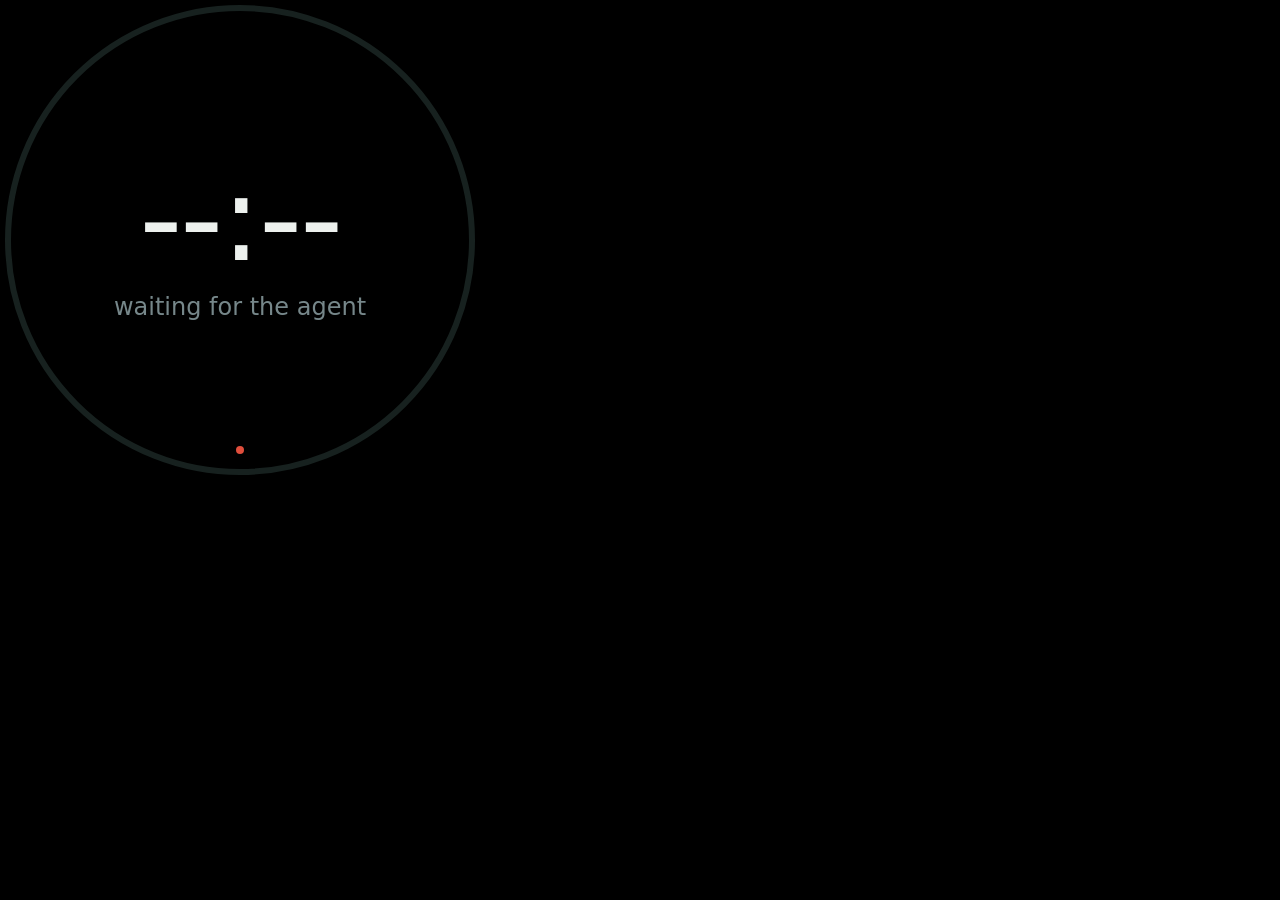
==== agent/web/index.html @ da1b1f10 "feat(web): add the panel UI, face manager, and clock and status faces The panel is plain HTML, CSS, " ====
<!doctype html>
<html lang="en">
  <head>
    <meta charset="utf-8" />
    <meta
      name="viewport"
      content="width=480, height=480, initial-scale=1, user-scalable=no"
    />
    <meta name="color-scheme" content="dark" />
    <title>spotdash</title>
    <link rel="stylesheet" href="style.css" />
  </head>
  <body>
    <div id="panel">
      <div id="faces"></div>
      <div id="connection" data-state="connecting"></div>
    </div>
    <script type="module">
      import { start } from "./app.js";
      start();
    </script>
  </body>
</html>
---- agent/web/style.css ----
/* spotdash panel styles.
 *
 * Target is a 480x480 circular LCD on a weak SoC, viewed at about 60cm. That
 * rules out webfonts, shadows, blurs, and anything that repaints continuously.
 * Everything is drawn with flat colour and SVG strokes. */

:root {
  /* True black, not a tinted near-black. The sleep state needs real black, and
   * a dark room needs no glare. */
  --black: #000000;
  /* The unlit rim track. Visible enough to read as a track, dim enough to
   * disappear when nothing is on it. */
  --track: #17211f;
  --text: #edf1ee;
  --muted: #76878a;
  /* Resting signal. Cool on purpose: the alert colours below are warm, so a
   * warning is unmistakable at a glance rather than a hue judgement. */
  --live: #62c8b4;
  --warn: #f0a63c;
  --alert: #e04e3c;

  --panel: 480px;
  /* Content has to fit the inscribed square of the circle, 480/sqrt(2). */
  --safe: 320px;
}

* {
  box-sizing: border-box;
}

html,
body {
  margin: 0;
  padding: 0;
  background: var(--black);
  color: var(--text);
  overflow: hidden;
  /* No webfont. A panel that depends on fetching a font renders wrong exactly
   * when the network is down, which is when you are looking at it. */
  font-family: ui-sans-serif, system-ui, "Segoe UI", Roboto, "Helvetica Neue",
    Arial, sans-serif;
  font-variant-numeric: tabular-nums;
  font-feature-settings: "tnum" 1;
  -webkit-font-smoothing: antialiased;
  -webkit-tap-highlight-color: transparent;
  user-select: none;
}

#panel {
  position: relative;
  width: var(--panel);
  height: var(--panel);
  border-radius: 50%;
  clip-path: circle(50% at 50% 50%);
  background: var(--black);
  overflow: hidden;
}

/* The rim. One SVG per face, absolutely positioned so face content can sit on
 * top of it without affecting layout. */
.rim {
  position: absolute;
  inset: 0;
  width: 100%;
  height: 100%;
  pointer-events: none;
}

.rim-track {
  fill: none;
  stroke: var(--track);
  stroke-width: 6;
}

.rim-arc {
  fill: none;
  stroke: var(--live);
  stroke-width: 6;
  stroke-linecap: butt;
}

.rim-arc.is-warn {
  stroke: var(--warn);
}

.rim-arc.is-alert {
  stroke: var(--alert);
}

.rim-arc.is-off {
  stroke: var(--track);
}

/* Face content sits in the inscribed square. */
.face {
  position: absolute;
  left: 50%;
  top: 50%;
  transform: translate(-50%, -50%);
  width: var(--safe);
  max-width: var(--safe);
  text-align: center;
}

/* Tap zones. Left half previous, right half next. No hover states: there is no
 * pointer on the device. */
.zone {
  position: absolute;
  top: 0;
  height: 100%;
  width: 50%;
  z-index: 3;
  background: transparent;
  border: 0;
  padding: 0;
  cursor: pointer;
}

.zone-prev {
  left: 0;
}

.zone-next {
  right: 0;
}

.zone:focus-visible {
  outline: 2px solid var(--live);
  outline-offset: -4px;
}

/* Connection indicator, present on every face. */
#connection {
  position: absolute;
  left: 50%;
  bottom: 26px;
  transform: translateX(-50%);
  width: 8px;
  height: 8px;
  border-radius: 50%;
  background: var(--muted);
  z-index: 2;
}

#connection[data-state="live"] {
  background: var(--live);
}

#connection[data-state="connecting"] {
  background: var(--warn);
}

#connection[data-state="down"] {
  background: var(--alert);
}

/* Clock face */
.clock-time {
  font-size: 120px;
  font-weight: 200;
  letter-spacing: -0.02em;
  line-height: 1;
  margin: 0;
}

.clock-date {
  font-size: 24px;
  font-weight: 400;
  color: var(--muted);
  margin: 14px 0 0;
}

/* Sleep. The panel goes to real black with one dim dot, so it reads as resting
 * rather than as a dead screen. */
#panel[data-sleep="true"] .clock-time,
#panel[data-sleep="true"] .clock-date,
#panel[data-sleep="true"] .rim,
#panel[data-sleep="true"] #connection {
  display: none;
}

.sleep-dot {
  display: none;
  position: absolute;
  left: 50%;
  top: 50%;
  transform: translate(-50%, -50%);
  width: 6px;
  height: 6px;
  border-radius: 50%;
  background: #1c2422;
}

#panel[data-sleep="true"] .sleep-dot {
  display: block;
}

/* Status face. This is the debug face, so it is dense by design: completeness
 * beats glanceability here. Rows share a left edge because a list is scanned,
 * not read. */
.status {
  text-align: left;
  font-size: 17px;
  line-height: 1.35;
}

.status-list {
  list-style: none;
  margin: 0 0 12px;
  padding: 0;
}

.status-row {
  display: flex;
  align-items: baseline;
  gap: 8px;
  padding: 3px 0;
}

.status-name {
  flex: 1 1 auto;
  min-width: 0;
  overflow: hidden;
  text-overflow: ellipsis;
  white-space: nowrap;
}

.status-value {
  flex: 0 0 auto;
  color: var(--live);
}

.status-value[data-status="degraded"] {
  color: var(--warn);
}

.status-value[data-status="disabled"] {
  color: var(--muted);
}

.status-value[data-status="unknown"] {
  color: var(--muted);
}

.status-age {
  flex: 0 0 auto;
  color: var(--muted);
  font-size: 14px;
  min-width: 44px;
  text-align: right;
}

.status-error {
  color: var(--alert);
  font-size: 14px;
  margin: 0 0 6px;
  padding-left: 2px;
  overflow-wrap: anywhere;
}

.status-footer {
  display: flex;
  justify-content: space-between;
  gap: 10px;
  color: var(--muted);
  font-size: 14px;
  border-top: 1px solid var(--track);
  padding-top: 8px;
}

.status-footer strong {
  color: var(--text);
  font-weight: 500;
}

.status-empty {
  color: var(--muted);
  text-align: center;
  padding: 10px 0;
}

/* A face that throws is contained and reported rather than taking the panel
 * down. */
.face-error {
  color: var(--alert);
  font-size: 15px;
  text-align: left;
  overflow-wrap: anywhere;
}

@media (prefers-reduced-motion: reduce) {
  * {
    transition: none !important;
    animation: none !important;
  }
}
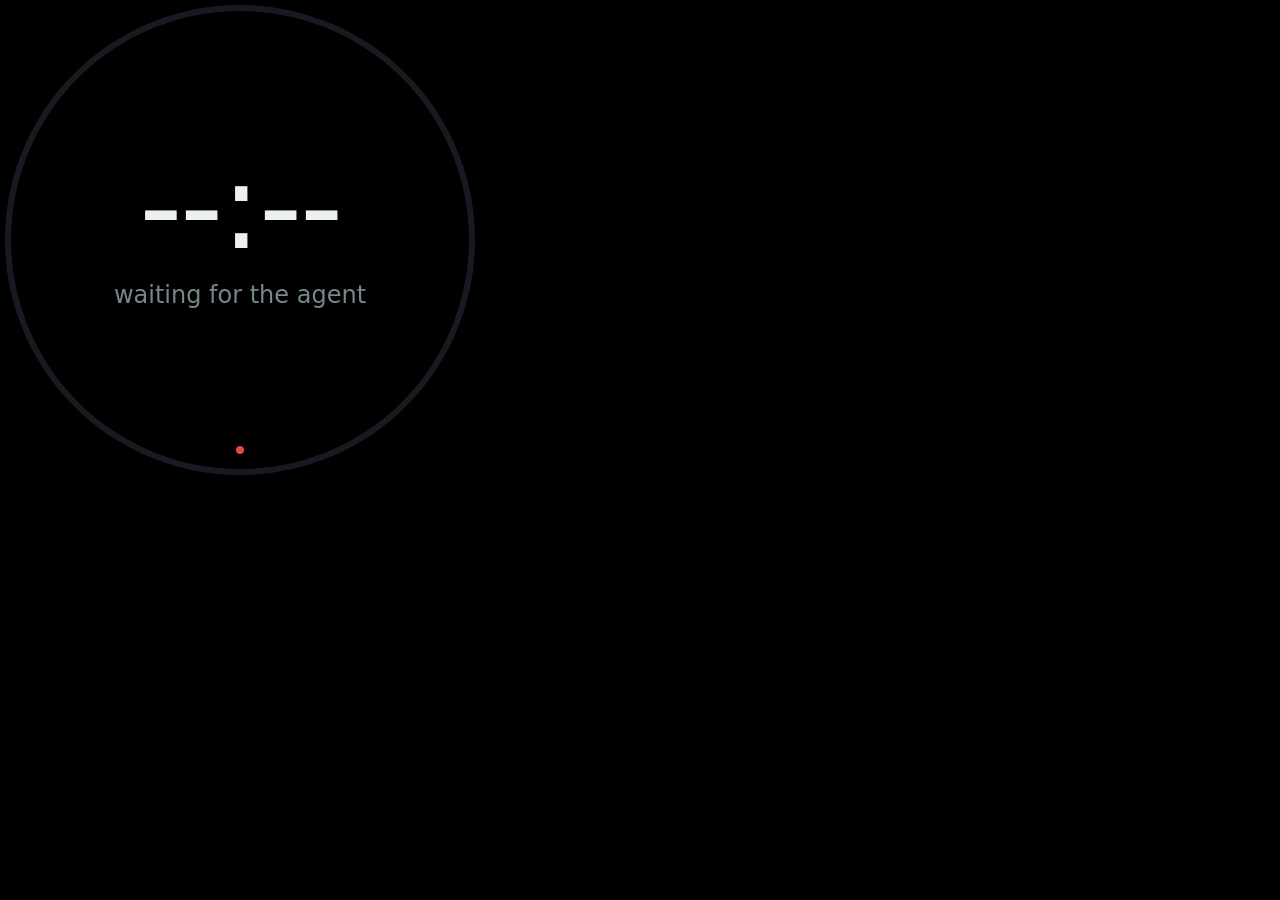
==== commit baccde7b: "feat(protocol): add a version handshake between agent, panel and shell The agent reports a protocol " ====
--- a/agent/web/index.html
+++ b/agent/web/index.html
@@ -4,7 +4,7 @@
     <meta charset="utf-8" />
     <meta
       name="viewport"
-      content="width=480, height=480, initial-scale=1, user-scalable=no"
+      content="width=480, height=480, user-scalable=no"
     />
     <meta name="color-scheme" content="dark" />
     <title>spotdash</title>
@@ -14,6 +14,7 @@
     <div id="panel">
       <div id="faces"></div>
       <div id="connection" data-state="connecting"></div>
+      <div id="notice"></div>
     </div>
     <script type="module">
       import { start } from "./app.js";
--- a/agent/web/style.css
+++ b/agent/web/style.css
@@ -1,21 +1,16 @@
-/* spotdash panel styles.
- *
- * Target is a 480x480 circular LCD on a weak SoC, viewed at about 60cm. That
- * rules out webfonts, shadows, blurs, and anything that repaints continuously.
- * Everything is drawn with flat colour and SVG strokes. */
+/* spotdash panel styles. Target is a 480x480 circular LCD on a weak SoC
+ * viewed at about 60cm: flat colour and SVG strokes only, no webfonts,
+ * shadows, blurs or continuous repaints. */
 
 :root {
-  /* True black, not a tinted near-black. The sleep state needs real black, and
-   * a dark room needs no glare. */
+  /* True black. The sleep state needs it. */
   --black: #000000;
-  /* The unlit rim track. Visible enough to read as a track, dim enough to
-   * disappear when nothing is on it. */
-  --track: #17211f;
+  /* The unlit rim track, biased toward --live. */
+  --track: #171b21;
   --text: #edf1ee;
   --muted: #76878a;
-  /* Resting signal. Cool on purpose: the alert colours below are warm, so a
-   * warning is unmistakable at a glance rather than a hue judgement. */
-  --live: #62c8b4;
+  /* Resting signal. Cool, so the warm alert colours stand out. */
+  --live: #4e9eea;
   --warn: #f0a63c;
   --alert: #e04e3c;
 
@@ -35,8 +30,7 @@
   background: var(--black);
   color: var(--text);
   overflow: hidden;
-  /* No webfont. A panel that depends on fetching a font renders wrong exactly
-   * when the network is down, which is when you are looking at it. */
+  /* No webfont. A fetched font renders wrong when the network is down. */
   font-family: ui-sans-serif, system-ui, "Segoe UI", Roboto, "Helvetica Neue",
     Arial, sans-serif;
   font-variant-numeric: tabular-nums;
@@ -56,11 +50,15 @@
   overflow: hidden;
 }
 
-/* The rim. One SVG per face, absolutely positioned so face content can sit on
- * top of it without affecting layout. */
+/* The rim. One SVG per face, absolutely positioned under the content. */
+/* Explicit offsets, not the inset shorthand. See docs/architecture.md,
+ * "Layout". */
 .rim {
   position: absolute;
-  inset: 0;
+  top: 0;
+  right: 0;
+  bottom: 0;
+  left: 0;
   width: 100%;
   height: 100%;
   pointer-events: none;
@@ -102,8 +100,7 @@
   text-align: center;
 }
 
-/* Tap zones. Left half previous, right half next. No hover states: there is no
- * pointer on the device. */
+/* Tap zones. Left half previous, right half next. No hover states. */
 .zone {
   position: absolute;
   top: 0;
@@ -120,10 +117,24 @@
   left: 0;
 }
 
+.zone,
+.zone:active {
+  -webkit-tap-highlight-color: transparent;
+}
+
 .zone-next {
   right: 0;
 }
 
+/* A tap leaves the zone focused and the WebView draws a ring, which the
+ * circular clip turns into a stray vertical line. Keyboard focus keeps
+ * its ring. */
+.zone:focus {
+  outline: none;
+}
+
+/* Chromium 83 ignores :focus-visible, so this restores the ring for
+ * keyboard use in a desktop browser only. */
 .zone:focus-visible {
   outline: 2px solid var(--live);
   outline-offset: -4px;
@@ -154,6 +165,24 @@
   background: var(--alert);
 }
 
+/* Shell and agent disagree on the protocol version. Empty means no notice.
+ * Near the top, where the circle is still wide enough for one short line. */
+#notice {
+  position: absolute;
+  left: 50%;
+  top: 44px;
+  transform: translateX(-50%);
+  color: var(--warn);
+  font-size: 16px;
+  white-space: nowrap;
+  pointer-events: none;
+  z-index: 3;
+}
+
+#notice:empty {
+  display: none;
+}
+
 /* Clock face */
 .clock-time {
   font-size: 120px;
@@ -170,12 +199,172 @@
   margin: 14px 0 0;
 }
 
-/* Sleep. The panel goes to real black with one dim dot, so it reads as resting
- * rather than as a dead screen. */
+/* Analogue hands are a second full-panel SVG beside .face, not inside it.
+ * The .face transform makes a stacking context (see the CSS gotcha in
+ * docs/architecture.md, "Faces"). */
+.clock-hands {
+  position: absolute;
+  top: 0;
+  right: 0;
+  bottom: 0;
+  left: 0;
+  width: 100%;
+  height: 100%;
+  pointer-events: none;
+}
+
+.clock-tick {
+  stroke: var(--track);
+  stroke-width: 2;
+}
+
+.clock-tick-major {
+  stroke: var(--muted);
+  stroke-width: 2;
+}
+
+/* Upright hour labels. Once present they are the primary markers. */
+.clock-numeral {
+  fill: var(--text);
+  font-size: 22px;
+  font-weight: 400;
+  font-variant-numeric: tabular-nums;
+}
+
+/* Plain straight hands with a rounded tip. Width tells them apart. */
+.clock-hand {
+  stroke: var(--text);
+  stroke-linecap: round;
+  transition: transform 0.2s ease-out;
+}
+
+.clock-hand-hour {
+  stroke-width: 8;
+}
+
+.clock-hand-minute {
+  stroke-width: 5;
+}
+
+.clock-hand-second {
+  /* Pale like the other hands, so the dial reads as one instrument. */
+  stroke: var(--text);
+  stroke-width: 2;
+  /* The second hand jumps once a second like the digital seconds arc. */
+  transition: none;
+}
+
+.clock-hub {
+  fill: var(--text);
+}
+
+/* The connection dot sits on the 6 o'clock tick on this face only, so
+ * nudge it up into the gap above the "6". */
+#panel:has(.clock-hands) #connection {
+  bottom: 33px;
+}
+
+/* The date sits low in the circle, clear of the hands. With a next event,
+ * .clock-analogue-info.has-next moves the block inward. */
+.clock-analogue-info {
+  position: absolute;
+  left: 50%;
+  bottom: 100px;
+  transform: translateX(-50%);
+  display: flex;
+  flex-direction: column;
+  align-items: center;
+  gap: 4px;
+  margin: 0;
+}
+
+/* Moved into the open disc between hub and numerals. The hands paint
+ * earlier, so the text draws over them. The opaque backing hides a
+ * hand behind the text instead of showing it between the glyphs. */
+.clock-analogue-info.has-next {
+  bottom: auto;
+  top: 300px;
+  transform: translate(-50%, -50%);
+  background: var(--black);
+  padding: 6px 14px;
+  border-radius: 10px;
+}
+
+.clock-date-analogue {
+  font-size: 24px;
+  font-weight: 400;
+  color: var(--muted);
+  margin: 0;
+  white-space: nowrap;
+}
+
+.clock-analogue-next {
+  margin: 0;
+  font-size: 13px;
+  max-width: 220px;
+  white-space: nowrap;
+  overflow: hidden;
+  text-overflow: ellipsis;
+}
+
+.clock-analogue-next.is-warn {
+  color: var(--warn);
+}
+
+.clock-analogue-next.is-alert {
+  color: var(--alert);
+}
+
+@media (prefers-reduced-motion: reduce) {
+  .clock-hand {
+    transition: none;
+  }
+}
+
+/* The clock's next-up line under the date. Hidden entirely when nothing
+ * is scheduled, so it takes no space. */
+.clock-next {
+  display: flex;
+  flex-direction: column;
+  align-items: center;
+  margin: 20px 0 0;
+  font-size: 17px;
+  max-width: 280px;
+  margin-left: auto;
+  margin-right: auto;
+}
+
+.clock-next-title {
+  color: var(--text);
+  max-width: 100%;
+  overflow: hidden;
+  text-overflow: ellipsis;
+  white-space: nowrap;
+}
+
+.clock-next-countdown {
+  margin-top: 4px;
+  font-size: 15px;
+  color: var(--live);
+}
+
+.clock-next-countdown.is-warn {
+  color: var(--warn);
+}
+
+.clock-next-countdown.is-alert {
+  color: var(--alert);
+}
+
+/* Sleep. Real black with one dim dot, so it reads as resting. */
 #panel[data-sleep="true"] .clock-time,
 #panel[data-sleep="true"] .clock-date,
+#panel[data-sleep="true"] .clock-hands,
+#panel[data-sleep="true"] .clock-analogue-info,
+#panel[data-sleep="true"] .clock-next,
 #panel[data-sleep="true"] .rim,
-#panel[data-sleep="true"] #connection {
+#panel[data-sleep="true"] #connection,
+#panel[data-sleep="true"] #notice {
   display: none;
 }
 
@@ -188,16 +377,14 @@
   width: 6px;
   height: 6px;
   border-radius: 50%;
-  background: #1c2422;
+  background: #1c2024;
 }
 
 #panel[data-sleep="true"] .sleep-dot {
   display: block;
 }
 
-/* Status face. This is the debug face, so it is dense by design: completeness
- * beats glanceability here. Rows share a left edge because a list is scanned,
- * not read. */
+/* Status face. The debug view, so dense: completeness over glanceability. */
 .status {
   text-align: left;
   font-size: 17px;
@@ -213,8 +400,13 @@
 .status-row {
   display: flex;
   align-items: baseline;
-  gap: 8px;
+  /* Not flex gap: Chromium 83 ignores it, so items render with no space.
+   * Sibling margins work everywhere. See docs/architecture.md, "Layout". */
   padding: 3px 0;
+}
+
+.status-row > * + * {
+  margin-left: 8px;
 }
 
 .status-name {
@@ -259,15 +451,22 @@
 }
 
 .status-footer {
-  display: flex;
-  justify-content: space-between;
-  gap: 10px;
   color: var(--muted);
   font-size: 14px;
   border-top: 1px solid var(--track);
   padding-top: 8px;
 }
 
+/* Uptime and link on one line, the two versions on the next. */
+.status-footer-row {
+  display: flex;
+  justify-content: space-between;
+}
+
+.status-footer-row + .status-footer-row {
+  margin-top: 2px;
+}
+
 .status-footer strong {
   color: var(--text);
   font-weight: 500;
@@ -279,8 +478,7 @@
   padding: 10px 0;
 }
 
-/* A face that throws is contained and reported rather than taking the panel
- * down. */
+/* A face that throws is contained and reported. */
 .face-error {
   color: var(--alert);
   font-size: 15px;
@@ -294,3 +492,458 @@
     animation: none !important;
   }
 }
+
+/* Telemetry face. The gauges are read from across the room. */
+.gauge-readout {
+  position: absolute;
+  transform: translate(-50%, -50%);
+  display: flex;
+  flex-direction: column;
+  align-items: center;
+  /* Not flex gap: see the note on .status-row. */
+  z-index: 2;
+}
+
+.gauge-readout > * + * {
+  margin-top: 2px;
+}
+
+.gauge-name {
+  font-size: 14px;
+  color: var(--muted);
+  letter-spacing: 0.04em;
+}
+
+.gauge-value {
+  font-size: 30px;
+  font-weight: 300;
+  line-height: 1;
+  color: var(--text);
+}
+
+.gauge-value[data-severity="warn"] {
+  color: var(--warn);
+}
+
+.gauge-value[data-severity="alert"] {
+  color: var(--alert);
+}
+
+.gauge-value[data-severity="absent"] {
+  color: #3d444c;
+  font-size: 22px;
+}
+
+.telemetry-centre {
+  width: 170px;
+  max-width: 170px;
+}
+
+.telemetry-temperature {
+  font-size: 46px;
+  font-weight: 200;
+  line-height: 1;
+  margin: 0;
+  color: var(--text);
+}
+
+.telemetry-temperature[data-severity="alert"] {
+  color: var(--alert);
+}
+
+.telemetry-temperature[data-severity="absent"] {
+  font-size: 30px;
+  color: #3d444c;
+}
+
+.telemetry-power {
+  font-size: 19px;
+  color: var(--muted);
+  margin: 8px 0 0;
+}
+
+.telemetry-notice {
+  font-size: 13px;
+  color: var(--warn);
+  margin: 8px 0 0;
+}
+
+/* Calendar face. The primary event sits in one card above a short
+ * scrollable agenda. The card border and countdown colour step through
+ * the same live/warn/alert levels as the telemetry gauges. */
+.calendar {
+  /* Overrides .face, as .spotify does. The .face transform makes a stacking
+   * context that traps .calendar-agenda's z-index below .zone. */
+  position: absolute;
+  top: 0;
+  left: 0;
+  width: var(--panel);
+  max-width: none;
+  height: var(--panel);
+  transform: none;
+  display: flex;
+  flex-direction: column;
+  align-items: center;
+  justify-content: center;
+  text-align: center;
+}
+
+.calendar-pill {
+  box-sizing: border-box;
+  width: 100%;
+  max-width: 280px;
+  margin: 0 auto;
+  padding: 30px 26px;
+  border-radius: 36px;
+  background: var(--track);
+  border: 1px solid rgba(237, 241, 238, 0.08);
+}
+
+.calendar-pill.is-idle {
+  background: transparent;
+  border-color: transparent;
+}
+
+.calendar-pill.is-warn {
+  border-color: var(--warn);
+}
+
+.calendar-pill.is-alert {
+  border-color: var(--alert);
+}
+
+.calendar-title {
+  font-size: 28px;
+  font-weight: 300;
+  letter-spacing: -0.01em;
+  line-height: 1.15;
+  margin: 0;
+  /* Real event titles overrun the safe area same as track names do. */
+  display: -webkit-box;
+  -webkit-line-clamp: 2;
+  -webkit-box-orient: vertical;
+  overflow: hidden;
+}
+
+.calendar-title.calendar-idle {
+  font-size: 22px;
+  font-weight: 300;
+  color: var(--muted);
+  -webkit-line-clamp: 1;
+}
+
+.calendar-location {
+  font-size: 14px;
+  color: var(--muted);
+  margin: 6px 0 0;
+}
+
+.calendar-time {
+  font-size: 16px;
+  color: var(--muted);
+  margin: 10px 0 0;
+}
+
+.calendar-countdown {
+  font-size: 20px;
+  font-weight: 400;
+  color: var(--live);
+  margin: 14px 0 0;
+}
+
+.calendar-countdown.is-warn {
+  color: var(--warn);
+}
+
+.calendar-countdown.is-alert {
+  color: var(--alert);
+}
+
+/* The rest of the agenda. Takes no space when nothing follows. */
+.calendar-agenda {
+  /* Needs its own stacking order above .zone, as .spotify-controls does,
+   * or .zone swallows the scroll gesture. */
+  position: relative;
+  z-index: 6;
+  list-style: none;
+  width: 100%;
+  max-width: 280px;
+  /* Bounded and scrollable, since AgendaSize allows 7 entries. Showing about
+   * 2.5 rows hints that there is more below. */
+  max-height: 98px;
+  overflow-y: auto;
+  -webkit-overflow-scrolling: touch;
+  margin: 14px auto 0;
+  padding: 0;
+}
+
+.calendar-agenda-row {
+  display: flex;
+  align-items: baseline;
+  /* Left-aligned so the time column shares one left edge. */
+  /* Not flex gap: see the note on .status-row. */
+  padding: 7px 6px;
+  border-top: 1px solid rgba(237, 241, 238, 0.08);
+  font-size: 14px;
+}
+
+.calendar-agenda-time {
+  flex: 0 0 auto;
+  margin-right: 10px;
+  color: var(--muted);
+}
+
+.calendar-agenda-title {
+  flex: 1 1 auto;
+  min-width: 0;
+  overflow: hidden;
+  text-overflow: ellipsis;
+  white-space: nowrap;
+  text-align: left;
+  color: #b9c0c6;
+}
+
+/* Spotify face. Two layouts: the cover as a disc concentric with the
+ * rim, or the cover filling the panel. Chosen with ?layout=. */
+.spotify {
+  /* Overrides .face, which centres a 320px box. Both layouts need the panel. */
+  position: absolute;
+  top: 0;
+  left: 0;
+  width: var(--panel);
+  max-width: none;
+  height: var(--panel);
+  transform: none;
+  text-align: center;
+}
+
+.spotify-art {
+  position: absolute;
+  top: 0;
+  right: 0;
+  bottom: 0;
+  left: 0;
+  overflow: hidden;
+}
+
+.spotify-art img {
+  display: block;
+  width: 100%;
+  height: 100%;
+  object-fit: cover;
+}
+
+/* The scrim keeps type legible over a sleeve. A gradient is cheaper than
+ * blurring a 480px image on each track change. */
+.spotify-scrim {
+  position: absolute;
+  top: 0;
+  right: 0;
+  bottom: 0;
+  left: 0;
+  background: linear-gradient(
+    180deg,
+    rgba(0, 0, 0, 0.45) 0%,
+    rgba(0, 0, 0, 0.3) 28%,
+    rgba(0, 0, 0, 0.72) 60%,
+    rgba(0, 0, 0, 0.95) 82%,
+    #000 100%
+  );
+}
+
+.spotify[data-art="none"] .spotify-scrim {
+  display: none;
+}
+
+.spotify-content {
+  position: absolute;
+  top: 0;
+  right: 0;
+  bottom: 0;
+  left: 0;
+  display: flex;
+  flex-direction: column;
+  align-items: center;
+}
+
+.spotify-title {
+  font-size: 40px;
+  font-weight: 300;
+  letter-spacing: -0.015em;
+  line-height: 1.1;
+  margin: 0;
+  max-width: 300px;
+  /* Track names overrun the safe area. Clamp to two lines. */
+  display: -webkit-box;
+  -webkit-line-clamp: 2;
+  -webkit-box-orient: vertical;
+  overflow: hidden;
+}
+
+/* Transport row. It needs a stacking order above .zone (z-index 3), or a
+ * tap would switch faces. z-index needs position: relative on a flex
+ * child. */
+.spotify-controls {
+  position: relative;
+  z-index: 6;
+  display: flex;
+  align-items: center;
+  justify-content: center;
+  /* Not flex gap: see the note on .status-row. */
+  margin: 14px 0 0;
+}
+
+.spotify-controls > * + * {
+  margin-left: 14px;
+}
+
+.spotify-control {
+  display: flex;
+  align-items: center;
+  justify-content: center;
+  width: 52px;
+  height: 52px;
+  padding: 0;
+  border: 0;
+  border-radius: 50%;
+  background: transparent;
+  color: var(--text);
+  cursor: pointer;
+  -webkit-tap-highlight-color: transparent;
+}
+
+.spotify-control svg {
+  fill: currentColor;
+  pointer-events: none;
+}
+
+/* No permanent button chrome. A faint fill on tap confirms the press. */
+.spotify-control:active {
+  background: rgba(237, 241, 238, 0.12);
+}
+
+/* As with .zone: suppress the lingering tap ring, keep keyboard focus. */
+.spotify-control:focus {
+  outline: none;
+}
+
+.spotify-control:focus-visible {
+  outline: 2px solid var(--live);
+  outline-offset: 2px;
+}
+
+/* A tap Spotify rejected, most often for want of an active device. */
+.spotify-control.is-denied {
+  color: var(--alert);
+}
+
+.spotify-artist {
+  font-size: 21px;
+  color: #b9c0c6;
+  margin: 10px 0 0;
+  max-width: 300px;
+  white-space: nowrap;
+  overflow: hidden;
+  text-overflow: ellipsis;
+}
+
+.spotify-album {
+  font-size: 15px;
+  color: var(--muted);
+  margin: 5px 0 0;
+  max-width: 300px;
+  white-space: nowrap;
+  overflow: hidden;
+  text-overflow: ellipsis;
+}
+
+.spotify-times {
+  display: flex;
+  justify-content: space-between;
+  width: 230px;
+  font-size: 15px;
+  color: var(--muted);
+}
+
+.spotify-state {
+  font-size: 14px;
+  color: var(--warn);
+  min-height: 18px;
+  margin: 6px 0 0;
+}
+
+.spotify-idle {
+  font-size: 26px;
+  font-weight: 300;
+  color: var(--muted);
+  margin: 0;
+}
+
+/* Cover fills the panel, type in the lower half. */
+.spotify[data-layout="fill"] .spotify-content {
+  justify-content: flex-end;
+  padding-bottom: 58px;
+}
+
+.spotify[data-layout="fill"] .spotify-times {
+  margin-top: 18px;
+}
+
+/* Cover as a disc, concentric with the rim. */
+.spotify[data-layout="disc"] .spotify-art {
+  top: 52px;
+  right: auto;
+  bottom: auto;
+  left: 50%;
+  transform: translateX(-50%);
+  width: 186px;
+  height: 186px;
+  border-radius: 50%;
+}
+
+.spotify[data-layout="disc"] .spotify-scrim {
+  display: none;
+}
+
+.spotify[data-layout="disc"] .spotify-content {
+  justify-content: flex-start;
+  padding-top: 256px;
+}
+
+.spotify[data-layout="disc"] .spotify-title {
+  font-size: 32px;
+}
+
+.spotify[data-layout="disc"] .spotify-artist {
+  font-size: 19px;
+  color: var(--muted);
+}
+
+.spotify[data-layout="disc"] .spotify-album {
+  font-size: 14px;
+  color: #55606a;
+}
+
+.spotify[data-layout="disc"] .spotify-times {
+  margin-top: 16px;
+  color: #55606a;
+}
+
+/* With no cover, in either layout, the type centres. */
+.spotify[data-art="none"] .spotify-content {
+  justify-content: center;
+  padding-top: 0;
+  padding-bottom: 0;
+}
+
+/* Paused drops out the cover and dims the type, which reads from across
+ * the room. */
+.spotify.is-paused .spotify-art {
+  filter: grayscale(1) brightness(0.42);
+}
+
+.spotify.is-paused .spotify-title,
+.spotify.is-paused .spotify-artist,
+.spotify.is-paused .spotify-album {
+  color: #7e868e;
+}
